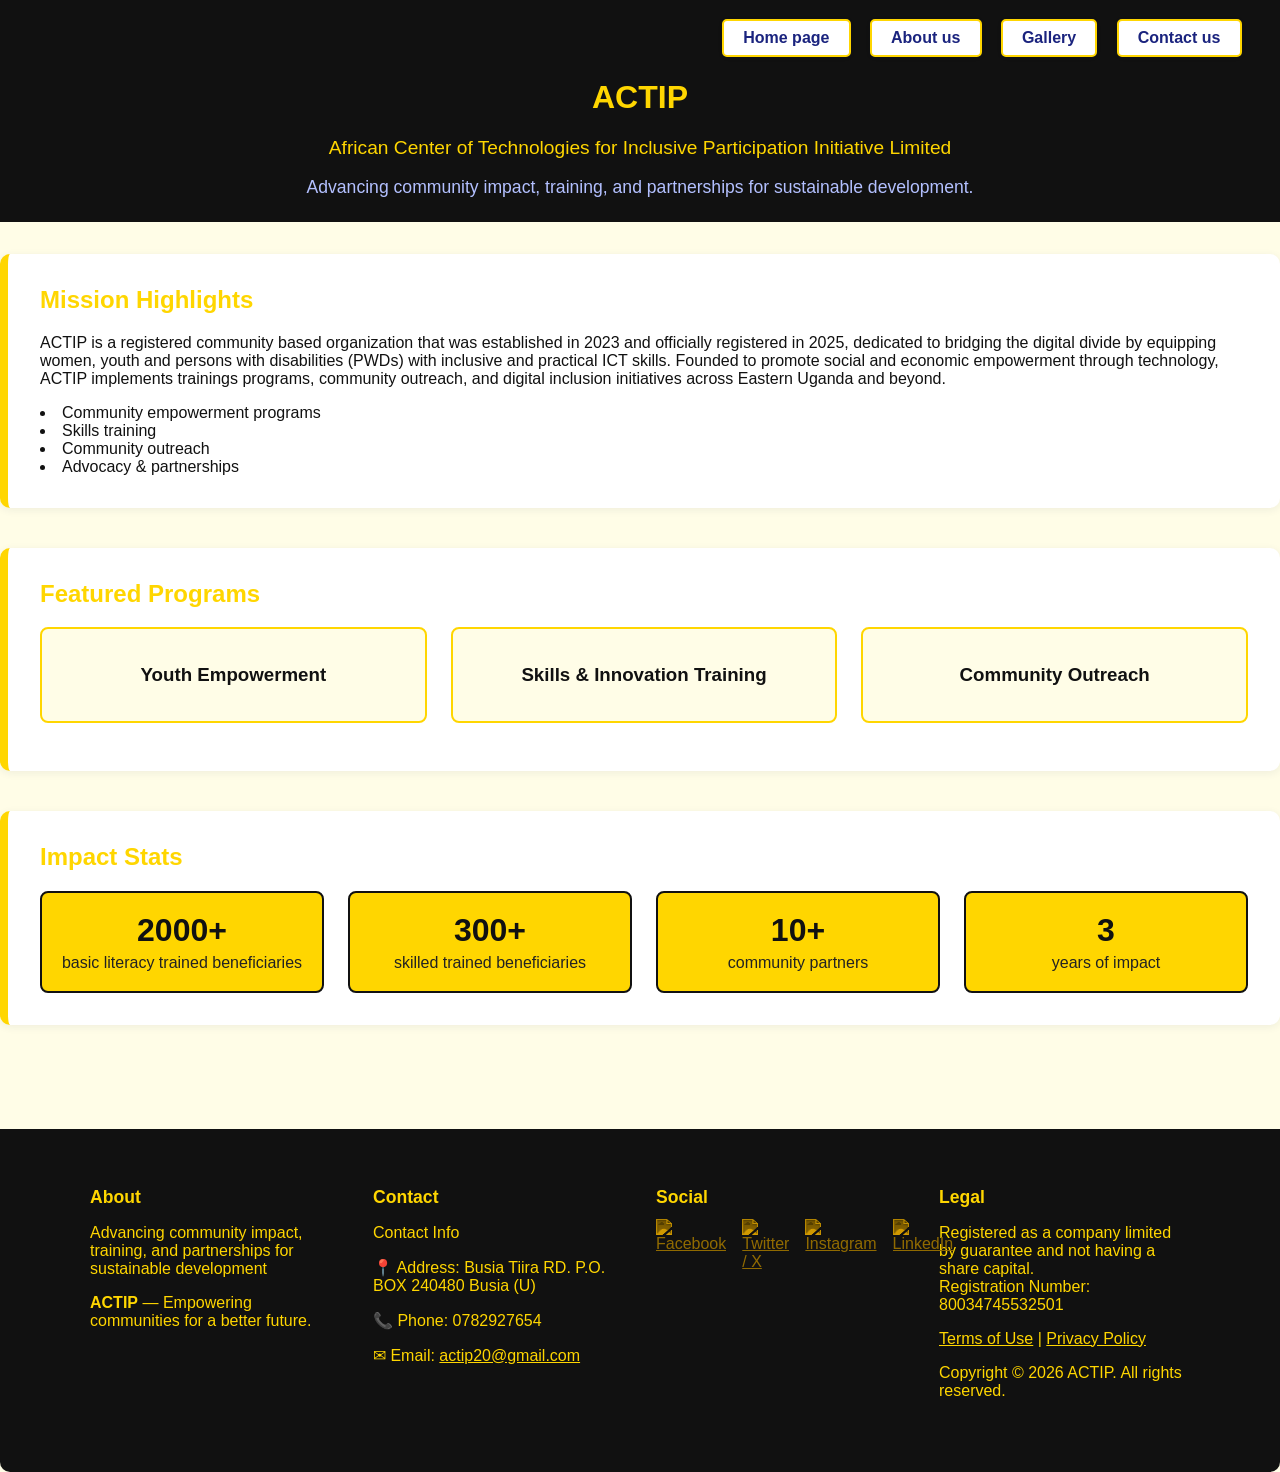
==== index.html @ 3b37bb68 "Actip Update" ====
<!DOCTYPE html>
<html lang="en">
<head>
    <meta charset="UTF-8">
    <meta name="viewport" content="width=device-width, initial-scale=1.0">
    <title>ACTIP - African Center of Technologies for Inclusive Participation Initiative</title>
    <link rel="stylesheet" href="styles.css">
</head>
<body>
    <header>
        <nav class="main-nav">
            <a href="#" class="nav-btn">Home page</a>
            <a href="#" class="nav-btn">About us</a>
            <a href="#" class="nav-btn">Gallery</a>
            <a href="#" class="nav-btn">Contact us</a>
        </nav>
        <div class="container">
            <h1>ACTIP</h1>
            <p class="subtitle">African Center of Technologies for Inclusive Participation Initiative Limited</p>
            <p class="tagline">Advancing community impact, training, and partnerships for sustainable development.</p>
        </div>
    </header>
    <main>
        <section class="mission-highlights">
            <h2>Mission Highlights</h2>
            <p>ACTIP is a registered community based organization that was established in 2023 and officially registered in 2025, dedicated to bridging the digital divide by equipping women, youth and persons with disabilities (PWDs) with inclusive and practical ICT skills. Founded to promote social and economic empowerment through technology, ACTIP implements trainings programs, community outreach, and digital inclusion initiatives across Eastern Uganda and beyond.</p>
            <ul>
                <li>Community empowerment programs</li>
                <li>Skills training</li>
                <li>Community outreach</li>
                <li>Advocacy & partnerships</li>
            </ul>
        </section>
        <section class="featured-programs">
            <h2>Featured Programs</h2>
            <div class="program-list">
                <div class="program">
                    <h3>Youth Empowerment</h3>
                </div>
                <div class="program">
                    <h3>Skills & Innovation Training</h3>
                </div>
                <div class="program">
                    <h3>Community Outreach</h3>
                </div>
            </div>
        </section>
        <section class="impact-stats">
            <h2>Impact Stats</h2>
            <div class="stats-grid">
                <div class="stat">
                    <span class="number">2000+</span>
                    <span class="label">basic literacy trained beneficiaries</span>
                </div>
                <div class="stat">
                    <span class="number">300+</span>
                    <span class="label">skilled trained beneficiaries</span>
                </div>
                <div class="stat">
                    <span class="number">10+</span>
                    <span class="label">community partners</span>
                </div>
                <div class="stat">
                    <span class="number">3</span>
                    <span class="label">years of impact</span>
                </div>
            </div>
        </section>
    </main>
    <footer>
        <div class="footer-grid">
            <div class="footer-section about">
                <h3>About</h3>
                <p>Advancing community impact, training, and partnerships for sustainable development</p>
                <p><strong>ACTIP</strong> — Empowering communities for a better future.</p>
            </div>
            <div class="footer-section contact">
                <h3>Contact</h3>
                <p>Contact Info</p>
                <p>📍 Address: Busia Tiira RD. P.O. BOX 240480 Busia (U)</p>
                <p>📞 Phone: 0782927654</p>
                <p>✉ Email: <a href="mailto:actip20@gmail.com">actip20@gmail.com</a></p>
            </div>
            <div class="footer-section social">
                <h3>Social</h3>
                <div class="social-icons">
                    <a href="#" title="Facebook" aria-label="Facebook"><img src="https://cdn.jsdelivr.net/gh/simple-icons/simple-icons/icons/facebook.svg" alt="Facebook"/></a>
                    <a href="#" title="Twitter / X" aria-label="Twitter"><img src="https://cdn.jsdelivr.net/gh/simple-icons/simple-icons/icons/x.svg" alt="Twitter / X"/></a>
                    <a href="#" title="Instagram" aria-label="Instagram"><img src="https://cdn.jsdelivr.net/gh/simple-icons/simple-icons/icons/instagram.svg" alt="Instagram"/></a>
                    <a href="#" title="LinkedIn" aria-label="LinkedIn"><img src="https://cdn.jsdelivr.net/gh/simple-icons/simple-icons/icons/linkedin.svg" alt="LinkedIn"/></a>
                </div>
            </div>
            <div class="footer-section legal">
                <h3>Legal</h3>
                <p>Registered as a company limited by guarantee and not having a share capital.<br/>
                Registration Number: 80034745532501</p>
                <p><a href="#">Terms of Use</a> | <a href="#">Privacy Policy</a></p>
                <p>Copyright &copy; <span id="year"></span> ACTIP. All rights reserved.</p>
            </div>
        </div>
        <script>
            document.getElementById('year').textContent = new Date().getFullYear();
        </script>
    </footer>
</body>
</html>
---- styles.css ----
body {
    font-family: 'Segoe UI', Arial, sans-serif;
    margin: 0;
    padding: 0;
    background: #fffde7;
    color: #111;
}
header {
    background: #111;
    color: #FFD600;
    padding: 0 0 1rem 0;
}
.main-nav {
    display: flex;
    justify-content: flex-end;
    gap: 1.2rem;
    padding: 1.2rem 3vw 0 3vw;
}
.main-nav .nav-btn {
    background: #FFD600;
    color: #111;
    padding: 0.5rem 1.2rem;
    border-radius: 5px;
    text-decoration: none;
    font-weight: 600;
    transition: background 0.2s, color 0.2s;
    font-size: 1rem;
    box-shadow: 0 1px 4px rgba(30,40,90,0.08);
    border: 2px solid #FFD600;
}
.main-nav .nav-btn:hover {
    background: #111;
    color: #FFD600;
    border: 2px solid #FFD600;
}

.main-nav {
    display: flex;
    justify-content: flex-end;
    gap: 1.2rem;
    margin-bottom: 1.2rem;
}
.main-nav .nav-btn {
    background: #fff;
    color: #1a237e;
    padding: 0.5rem 1.2rem;
    border-radius: 5px;
    text-decoration: none;
    font-weight: 600;
    transition: background 0.2s, color 0.2s;
    font-size: 1rem;
    box-shadow: 0 1px 4px rgba(30,40,90,0.08);
}
.main-nav .nav-btn:hover {
    background: #b3c0ff;
    color: #fff;
}
header .subtitle {
    font-size: 1.2rem;
    margin: 0.5rem 0;
    font-weight: 500;
}
header .tagline {
    font-size: 1.1rem;
    margin-bottom: 0.5rem;
    color: #b3c0ff;
}
.container {
    width: 90%;
    max-width: 900px;
    margin: 0 auto;
    text-align: center;
}
main {
    padding: 2rem 0;
}
section {
    margin-bottom: 2.5rem;
    background: #fff;
    border-radius: 10px;
    box-shadow: 0 2px 8px rgba(30,40,90,0.07);
    padding: 2rem;
    border-left: 8px solid #FFD600;
}
section h2 {
    color: #FFD600;
    margin-top: 0;
}
.mission-highlights ul {
    list-style: disc inside;
    margin: 1rem 0 0 0;
    padding: 0;
}
.featured-programs .program-list {
    display: flex;
    gap: 1.5rem;
    flex-wrap: wrap;
}
.featured-programs .program {
    flex: 1 1 200px;
    background: #fffde7;
    border-radius: 8px;
    padding: 1rem;
    text-align: center;
    margin-bottom: 1rem;
    border: 2px solid #FFD600;
}
.impact-stats .stats-grid {
    display: grid;
    grid-template-columns: repeat(auto-fit, minmax(180px, 1fr));
    gap: 1.5rem;
    margin-top: 1rem;
}
.impact-stats .stat {
    background: #FFD600;
    border-radius: 8px;
    padding: 1.2rem 0.5rem;
    text-align: center;
    color: #111;
    border: 2px solid #111;
}
.impact-stats .number {
    display: block;
    font-size: 2rem;
    font-weight: bold;
    color: #111;
}
.impact-stats .label {
    display: block;
    font-size: 1rem;
    color: #222;
    margin-top: 0.3rem;
}
footer {
    background: #111;
    color: #FFD600;
    padding: 2.5rem 0 1rem 0;
    margin-top: 2rem;
    font-size: 1rem;
    border-radius: 0 0 10px 10px;
}
.footer-grid {
    display: grid;
    grid-template-columns: repeat(auto-fit, minmax(220px, 1fr));
    gap: 2rem;
    max-width: 1100px;
    margin: 0 auto 1.5rem auto;
    padding: 0 2vw;
}
.footer-section {
    margin-bottom: 1rem;
}
.footer-section h3 {
    color: #FFD600;
    margin-bottom: 0.7rem;
    font-size: 1.1rem;
}
.footer-section a {
    color: #FFD600;
    text-decoration: underline;
    transition: color 0.2s;
}
.footer-section a:hover {
    color: #fffde7;
}
.social-icons {
    display: flex;
    gap: 1rem;
    margin-top: 0.5rem;
}
.social-icons img {
    width: 28px;
    height: 28px;
    filter: invert(80%) sepia(100%) saturate(500%) hue-rotate(10deg);
    transition: filter 0.2s;
}
.social-icons a:hover img {
    filter: invert(100%) sepia(0%) saturate(0%) hue-rotate(0deg);
}
@media (max-width: 700px) {
    .footer-grid {
        grid-template-columns: 1fr;
        gap: 1.2rem;
        padding: 0 1vw;
    }
}
@media (max-width: 700px) {
    .container, section {
        padding: 1rem;
    }
    .featured-programs .program-list {
        flex-direction: column;
    }
    .impact-stats .stats-grid {
        grid-template-columns: 1fr;
    }
}
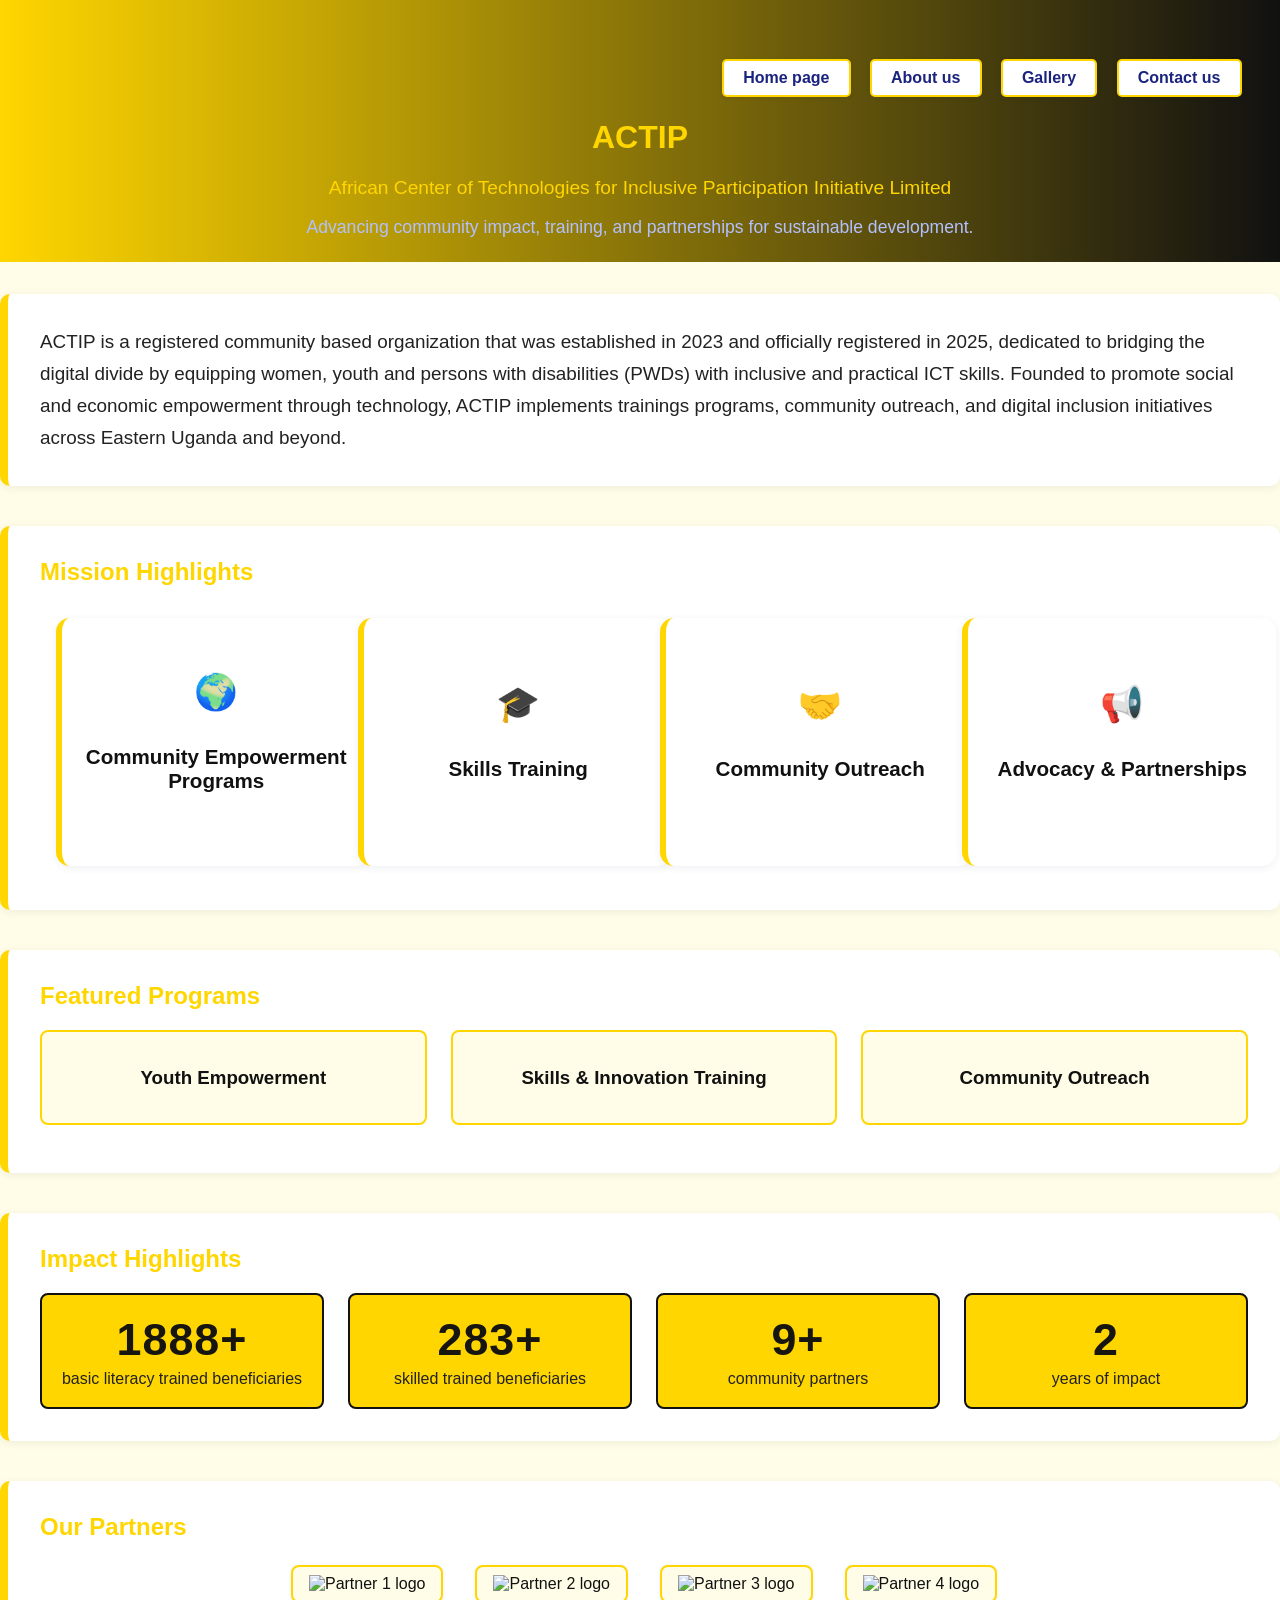
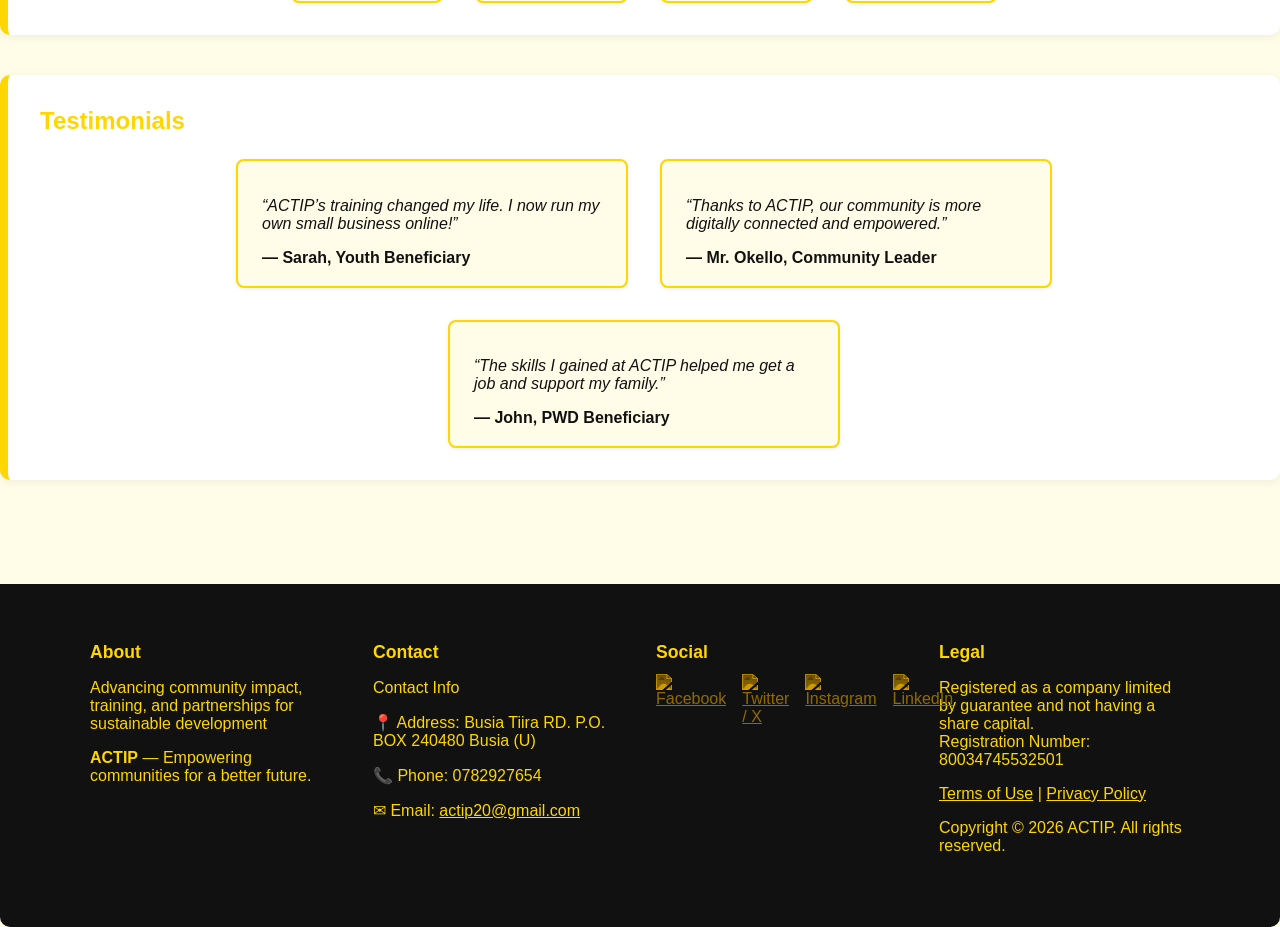
==== commit 9b1d8dc6: "Actip updates" ====
--- a/index.html
+++ b/index.html
@@ -9,10 +9,10 @@
 <body>
     <header>
         <nav class="main-nav">
-            <a href="#" class="nav-btn">Home page</a>
-            <a href="#" class="nav-btn">About us</a>
-            <a href="#" class="nav-btn">Gallery</a>
-            <a href="#" class="nav-btn">Contact us</a>
+            <a href="index.html" class="nav-btn">Home page</a>
+            <a href="about.html" class="nav-btn">About us</a>
+            <a href="gallery.html" class="nav-btn">Gallery</a>
+            <a href="contact.html" class="nav-btn">Contact us</a>
         </nav>
         <div class="container">
             <h1>ACTIP</h1>
@@ -21,15 +21,77 @@
         </div>
     </header>
     <main>
+        <section class="intro-section">
+            <p class="intro-text">
+                ACTIP is a registered community based organization that was established in 2023 and officially registered in 2025, dedicated to bridging the digital divide by equipping women, youth and persons with disabilities (PWDs) with inclusive and practical ICT skills. Founded to promote social and economic empowerment through technology, ACTIP implements trainings programs, community outreach, and digital inclusion initiatives across Eastern Uganda and beyond.
+            </p>
+        </section>
         <section class="mission-highlights">
             <h2>Mission Highlights</h2>
-            <p>ACTIP is a registered community based organization that was established in 2023 and officially registered in 2025, dedicated to bridging the digital divide by equipping women, youth and persons with disabilities (PWDs) with inclusive and practical ICT skills. Founded to promote social and economic empowerment through technology, ACTIP implements trainings programs, community outreach, and digital inclusion initiatives across Eastern Uganda and beyond.</p>
-            <ul>
-                <li>Community empowerment programs</li>
-                <li>Skills training</li>
-                <li>Community outreach</li>
-                <li>Advocacy & partnerships</li>
-            </ul>
+            <div class="mission-cards">
+                <div class="flip-card" tabindex="0">
+                    <div class="flip-card-inner">
+                        <div class="flip-card-front">
+                            <span class="emoji">🌍</span>
+                            <h3>Community Empowerment Programs</h3>
+                        </div>
+                        <div class="flip-card-back">
+                            <p><strong>“Building stronger communities through inclusive innovation.”</strong></p>
+                            <p>ACTIP designs holistic initiatives that address local needs, from digital literacy to sustainable livelihoods. These programs foster resilience, equity, and participation, ensuring that marginalized groups are not left behind in the digital age.</p>
+                        </div>
+                    </div>
+                </div>
+                <div class="flip-card" tabindex="0">
+                    <div class="flip-card-inner">
+                        <div class="flip-card-front">
+                            <span class="emoji">🎓</span>
+                            <h3>Skills Training</h3>
+                        </div>
+                        <div class="flip-card-back">
+                            <p><strong>“Practical skills for real opportunities.”</strong></p>
+                            <p>Hands‑on workshops, mentorship, and digital modules equip youth, women, and persons with disabilities with market‑relevant skills. Training spans ICT, entrepreneurship, and vocational expertise, opening pathways to employment and self‑reliance.</p>
+                        </div>
+                    </div>
+                </div>
+                <div class="flip-card" tabindex="0">
+                    <div class="flip-card-inner">
+                        <div class="flip-card-front">
+                            <span class="emoji">🤝</span>
+                            <h3>Community Outreach</h3>
+                        </div>
+                        <div class="flip-card-back">
+                            <p><strong>“Connecting, listening, and transforming together.”</strong></p>
+                            <p>Through grassroots engagement, ACTIP reaches rural and urban communities with awareness campaigns, mobile clinics, and digital advisory services. Outreach activities amplify voices, share knowledge, and strengthen social bonds.</p>
+                        </div>
+                    </div>
+                </div>
+                <div class="flip-card" tabindex="0">
+                    <div class="flip-card-inner">
+                        <div class="flip-card-front">
+                            <span class="emoji">📢</span>
+                            <h3>Advocacy & Partnerships</h3>
+                        </div>
+                        <div class="flip-card-back">
+                            <p><strong>“Championing inclusion through collaboration.”</strong></p>
+                            <p>ACTIP advocates for policies that promote digital inclusion and partners with governments, NGOs, and private sector actors. These alliances drive systemic change, mobilize resources, and scale impact across regions.</p>
+                        </div>
+                    </div>
+                </div>
+            </div>
+            <script>
+            // Flip card on click or Enter/Space
+            document.querySelectorAll('.flip-card').forEach(card => {
+                card.addEventListener('click', function() {
+                    this.classList.toggle('flipped');
+                });
+                card.addEventListener('keypress', function(e) {
+                    if (e.key === 'Enter' || e.key === ' ') {
+                        e.preventDefault();
+                        this.classList.toggle('flipped');
+                    }
+                });
+            });
+            </script>
         </section>
         <section class="featured-programs">
             <h2>Featured Programs</h2>
@@ -46,23 +108,50 @@
             </div>
         </section>
         <section class="impact-stats">
-            <h2>Impact Stats</h2>
+            <h2>Impact Highlights</h2>
             <div class="stats-grid">
                 <div class="stat">
-                    <span class="number">2000+</span>
+                    <span class="number animated-counter" data-target="2000">0</span>
                     <span class="label">basic literacy trained beneficiaries</span>
                 </div>
                 <div class="stat">
-                    <span class="number">300+</span>
+                    <span class="number animated-counter" data-target="300">0</span>
                     <span class="label">skilled trained beneficiaries</span>
                 </div>
                 <div class="stat">
-                    <span class="number">10+</span>
+                    <span class="number animated-counter" data-target="10">0</span>
                     <span class="label">community partners</span>
                 </div>
                 <div class="stat">
-                    <span class="number">3</span>
+                    <span class="number animated-counter" data-target="3">0</span>
                     <span class="label">years of impact</span>
+                </div>
+            </div>
+        </section>
+        <section class="partnerships">
+            <h2>Our Partners</h2>
+            <div class="partners-logos">
+                <!-- Replace src with your partner logos -->
+                <img src="https://via.placeholder.com/120x60?text=Partner+1" alt="Partner 1 logo">
+                <img src="https://via.placeholder.com/120x60?text=Partner+2" alt="Partner 2 logo">
+                <img src="https://via.placeholder.com/120x60?text=Partner+3" alt="Partner 3 logo">
+                <img src="https://via.placeholder.com/120x60?text=Partner+4" alt="Partner 4 logo">
+            </div>
+        </section>
+        <section class="testimonials">
+            <h2>Testimonials</h2>
+            <div class="testimonials-list">
+                <div class="testimonial">
+                    <p>“ACTIP’s training changed my life. I now run my own small business online!”</p>
+                    <span class="author">— Sarah, Youth Beneficiary</span>
+                </div>
+                <div class="testimonial">
+                    <p>“Thanks to ACTIP, our community is more digitally connected and empowered.”</p>
+                    <span class="author">— Mr. Okello, Community Leader</span>
+                </div>
+                <div class="testimonial">
+                    <p>“The skills I gained at ACTIP helped me get a job and support my family.”</p>
+                    <span class="author">— John, PWD Beneficiary</span>
                 </div>
             </div>
         </section>
@@ -101,6 +190,30 @@
         <script>
             document.getElementById('year').textContent = new Date().getFullYear();
         </script>
+         <script>
+        // Animated Counter Script
+        function animateCounter(el, target, duration = 1800) {
+            let start = 0;
+            let startTime = null;
+            function updateCounter(timestamp) {
+                if (!startTime) startTime = timestamp;
+                const progress = Math.min((timestamp - startTime) / duration, 1);
+                el.textContent = Math.floor(progress * (target - start) + start) + (target >= 10 ? '+' : '');
+                if (progress < 1) {
+                    requestAnimationFrame(updateCounter);
+                } else {
+                    el.textContent = target + (target >= 10 ? '+' : '');
+                }
+            }
+            requestAnimationFrame(updateCounter);
+        }
+        document.addEventListener('DOMContentLoaded', function() {
+            const counters = document.querySelectorAll('.animated-counter');
+            counters.forEach(counter => {
+                animateCounter(counter, parseInt(counter.getAttribute('data-target'), 10));
+            });
+        });
+        </script>
     </footer>
 </body>
 </html>
--- a/styles.css
+++ b/styles.css
@@ -6,9 +6,9 @@
     color: #111;
 }
 header {
-    background: #111;
-    color: #FFD600;
-    padding: 0 0 1rem 0;
+    background: linear-gradient(90deg, #FFD600 0%, #111 100%);
+    color: #FFD600;
+    padding: 2.5rem 0 1rem 0;
 }
 .main-nav {
     display: flex;
@@ -105,6 +105,15 @@
     margin-bottom: 1rem;
     border: 2px solid #FFD600;
 }
+
+.intro-text {
+    font-size: 1.18rem;
+    color: #222;
+    margin: 0;
+    line-height: 1.7;
+    text-align: left;
+}
+
 .impact-stats .stats-grid {
     display: grid;
     grid-template-columns: repeat(auto-fit, minmax(180px, 1fr));
@@ -121,9 +130,23 @@
 }
 .impact-stats .number {
     display: block;
-    font-size: 2rem;
+    font-size: 2.5rem;
     font-weight: bold;
     color: #111;
+    margin-bottom: 0.2rem;
+    letter-spacing: 1px;
+    transition: color 0.3s;
+}
+.impact-stats .number.animated-counter {
+    color: #16150f;
+    text-shadow: 0 2px 8px #FFD60044;
+    font-size: 2.8rem;
+    animation: pop-in 0.7s cubic-bezier(.68,-0.55,.27,1.55);
+}
+@keyframes pop-in {
+    0% { transform: scale(0.7); opacity: 0; }
+    80% { transform: scale(1.15); opacity: 1; }
+    100% { transform: scale(1); }
 }
 .impact-stats .label {
     display: block;
@@ -131,6 +154,299 @@
     color: #222;
     margin-top: 0.3rem;
 }
+
+/* Mission Highlights Flip Cards */
+.mission-cards {
+    display: flex;
+    flex-wrap: wrap;
+    gap: 2rem;
+    justify-content: center;
+    margin-top: 2rem;
+}
+.flip-card {
+    background: transparent;
+    width: 270px;
+    height: 260px;
+    perspective: 1200px;
+    cursor: pointer;
+    outline: none;
+}
+.flip-card-inner {
+    position: relative;
+    width: 100%;
+    height: 100%;
+    transition: transform 0.6s cubic-bezier(.68,-0.55,.27,1.55);
+    transform-style: preserve-3d;
+}
+.flip-card.flipped .flip-card-inner {
+    transform: rotateY(180deg);
+}
+.flip-card-front, .flip-card-back {
+    position: absolute;
+    width: 100%;
+    height: 200px;
+    backface-visibility: hidden;
+    border-radius: 14px;
+    box-shadow: 0 2px 8px rgba(30,40,90,0.07);
+    padding: 1.5rem 1.2rem;
+    display: flex;
+    flex-direction: column;
+    align-items: center;
+    justify-content: center;
+    background: #fff;
+    border-left: 6px solid #FFD600;
+}
+.flip-card-front {
+    z-index: 2;
+    color: #111;
+    font-weight: 600;
+    font-size: 1.1rem;
+    text-align: center;
+}
+.flip-card-front .emoji {
+    font-size: 2.2rem;
+    margin-bottom: 0.7rem;
+}
+.flip-card-back {
+    transform: rotateY(180deg);
+    color: #222;
+    font-size: 1rem;
+    text-align: left;
+    background: #fffde7;
+    border-left: 6px solid #FFD600;
+}
+.flip-card:focus {
+    box-shadow: 0 0 0 3px #FFD60088;
+}
+@media (max-width: 900px) {
+    .mission-cards {
+        flex-direction: column;
+        align-items: center;
+    }
+}
+
+/* Partnerships Section */
+.partnerships {
+    margin-bottom: 2.5rem;
+    background: #fff;
+    border-radius: 10px;
+    box-shadow: 0 2px 8px rgba(30,40,90,0.07);
+    padding: 2rem;
+    border-left: 8px solid #FFD600;
+}
+.partnerships h2 {
+    color: #FFD600;
+    margin-top: 0;
+}
+.partners-logos {
+    display: flex;
+    flex-wrap: wrap;
+    gap: 2rem;
+    justify-content: center;
+    align-items: center;
+    margin-top: 1.5rem;
+}
+.partners-logos img {
+    background: #fffde7;
+    border-radius: 8px;
+    border: 2px solid #FFD600;
+    padding: 0.5rem 1rem;
+    max-width: 120px;
+    max-height: 60px;
+    box-shadow: 0 1px 4px rgba(30,40,90,0.08);
+    transition: transform 0.2s, box-shadow 0.2s;
+}
+.partners-logos img:hover {
+    transform: scale(1.07);
+    box-shadow: 0 4px 16px rgba(30,40,90,0.15);
+}
+
+/* Testimonials Section */
+.testimonials {
+    margin-bottom: 2.5rem;
+    background: #fff;
+    border-radius: 10px;
+    box-shadow: 0 2px 8px rgba(30,40,90,0.07);
+    padding: 2rem;
+    border-left: 8px solid #FFD600;
+}
+.testimonials h2 {
+    color: #FFD600;
+    margin-top: 0;
+}
+.testimonials-list {
+    display: flex;
+    flex-wrap: wrap;
+    gap: 2rem;
+    justify-content: center;
+    margin-top: 1.5rem;
+}
+.testimonial {
+    background: #fffde7;
+    border-radius: 8px;
+    border: 2px solid #FFD600;
+    padding: 1.2rem 1.5rem;
+    max-width: 340px;
+    min-width: 220px;
+    box-shadow: 0 1px 4px rgba(30,40,90,0.08);
+    font-style: italic;
+    position: relative;
+}
+.testimonial .author {
+    display: block;
+    margin-top: 1rem;
+    font-weight: 600;
+    color: #111;
+    font-style: normal;
+    font-size: 1rem;
+}
+@media (max-width: 700px) {
+    .partners-logos, .testimonials-list {
+        flex-direction: column;
+        gap: 1.2rem;
+    }
+}
+
+/* Gallery Page Styles */
+.gallery-grid {
+    display: grid;
+    grid-template-columns: repeat(auto-fit, minmax(220px, 1fr));
+    gap: 1.5rem;
+    margin-top: 2rem;
+    margin-bottom: 2rem;
+}
+.gallery-item {
+    background: #fffde7;
+    border: 2px solid #FFD600;
+    border-radius: 10px;
+    overflow: hidden;
+    box-shadow: 0 2px 8px rgba(30,40,90,0.07);
+    display: flex;
+    align-items: center;
+    justify-content: center;
+    padding: 1rem;
+    transition: transform 0.2s, box-shadow 0.2s;
+}
+.gallery-item:hover {
+    transform: scale(1.03);
+    box-shadow: 0 4px 16px rgba(30,40,90,0.15);
+}
+.gallery-item img {
+    max-width: 100%;
+    max-height: 220px;
+    border-radius: 8px;
+    object-fit: cover;
+    display: block;
+}
+
+/* Contact Form Modern Styles */
+.contact-section-bg {
+    background: repeating-linear-gradient(135deg, #fffde7 0 40px, #FFD60010 40px 80px);
+    padding: 2.5rem 0;
+}
+.contact-form-card {
+    background: #fff;
+    border-radius: 18px;
+    box-shadow: 0 6px 32px rgba(17,17,17,0.13);
+    max-width: 480px;
+    margin: 2rem auto;
+    padding: 2.5rem 2rem 2rem 2rem;
+    position: relative;
+}
+.contact-form {
+    display: flex;
+    flex-direction: column;
+    gap: 1.3rem;
+}
+.contact-form label {
+    position: absolute;
+    left: 1.2rem;
+    top: 1.2rem;
+    color: #888;
+    background: #fff;
+    padding: 0 0.3rem;
+    font-size: 1rem;
+    pointer-events: none;
+    transition: 0.2s;
+    opacity: 0.85;
+}
+.contact-form input,
+.contact-form textarea {
+    width: 100%;
+    padding: 1.2rem 1rem 0.6rem 1rem;
+    border: 2px solid #eee;
+    border-radius: 8px;
+    font-size: 1.08rem;
+    background: transparent;
+    outline: none;
+    transition: border 0.2s, box-shadow 0.2s;
+    margin-bottom: 0.5rem;
+}
+.contact-form input:focus,
+.contact-form textarea:focus {
+    border-color: #FFD600;
+    box-shadow: 0 0 0 2px #FFD60033;
+}
+.contact-form input:focus + label,
+.contact-form input:not(:placeholder-shown) + label,
+.contact-form textarea:focus + label,
+.contact-form textarea:not(:placeholder-shown) + label {
+    top: -0.7rem;
+    left: 0.8rem;
+    font-size: 0.92rem;
+    color: #FFD600;
+    background: #fffde7;
+    opacity: 1;
+}
+.contact-form textarea {
+    min-height: 120px;
+    resize: vertical;
+}
+.contact-form button[type="submit"] {
+    background: linear-gradient(90deg, #FFD600 0%, #111 100%);
+    color: #fff;
+    border: none;
+    border-radius: 8px;
+    padding: 0.9rem 0;
+    font-size: 1.1rem;
+    font-weight: 600;
+    cursor: pointer;
+    margin-top: 0.5rem;
+    box-shadow: 0 2px 8px rgba(30,40,90,0.07);
+    transition: background 0.2s, color 0.2s, box-shadow 0.2s;
+}
+.contact-form button[type="submit"]:hover {
+    background: linear-gradient(90deg, #111 0%, #FFD600 100%);
+    color: #FFD600;
+    box-shadow: 0 4px 16px rgba(30,40,90,0.15);
+}
+.form-feedback {
+    display: none;
+    margin-top: 1rem;
+    padding: 1rem;
+    border-radius: 8px;
+    background: #FFD60022;
+    color: #111;
+    font-weight: 500;
+    text-align: center;
+}
+.form-feedback.success {
+    display: block;
+    background: #d4ffb2;
+    color: #1a7e1a;
+}
+.form-feedback.error {
+    display: block;
+    background: #ffd6d6;
+    color: #a11a1a;
+}
+@media (max-width: 600px) {
+    .contact-form-card {
+        padding: 1.2rem 0.5rem;
+    }
+}
+
+/* footer section Styles */
 footer {
     background: #111;
     color: #FFD600;
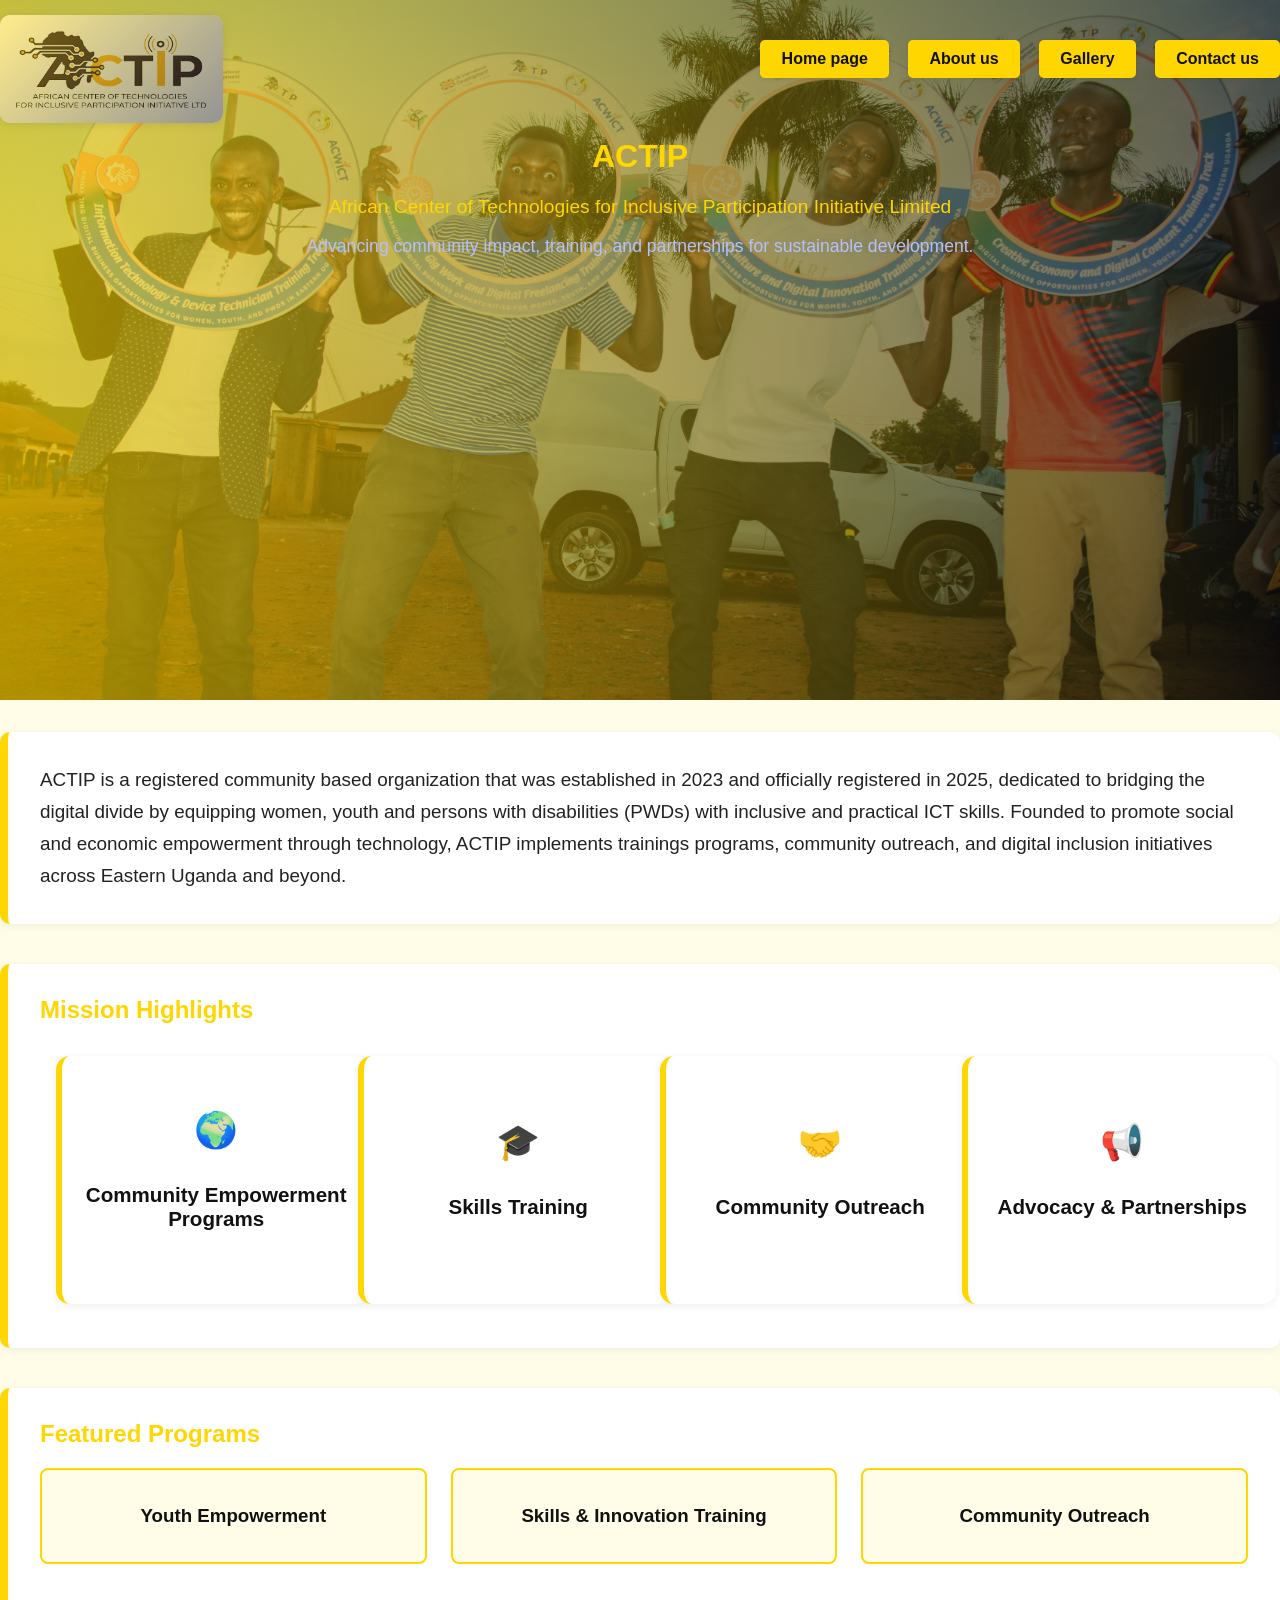
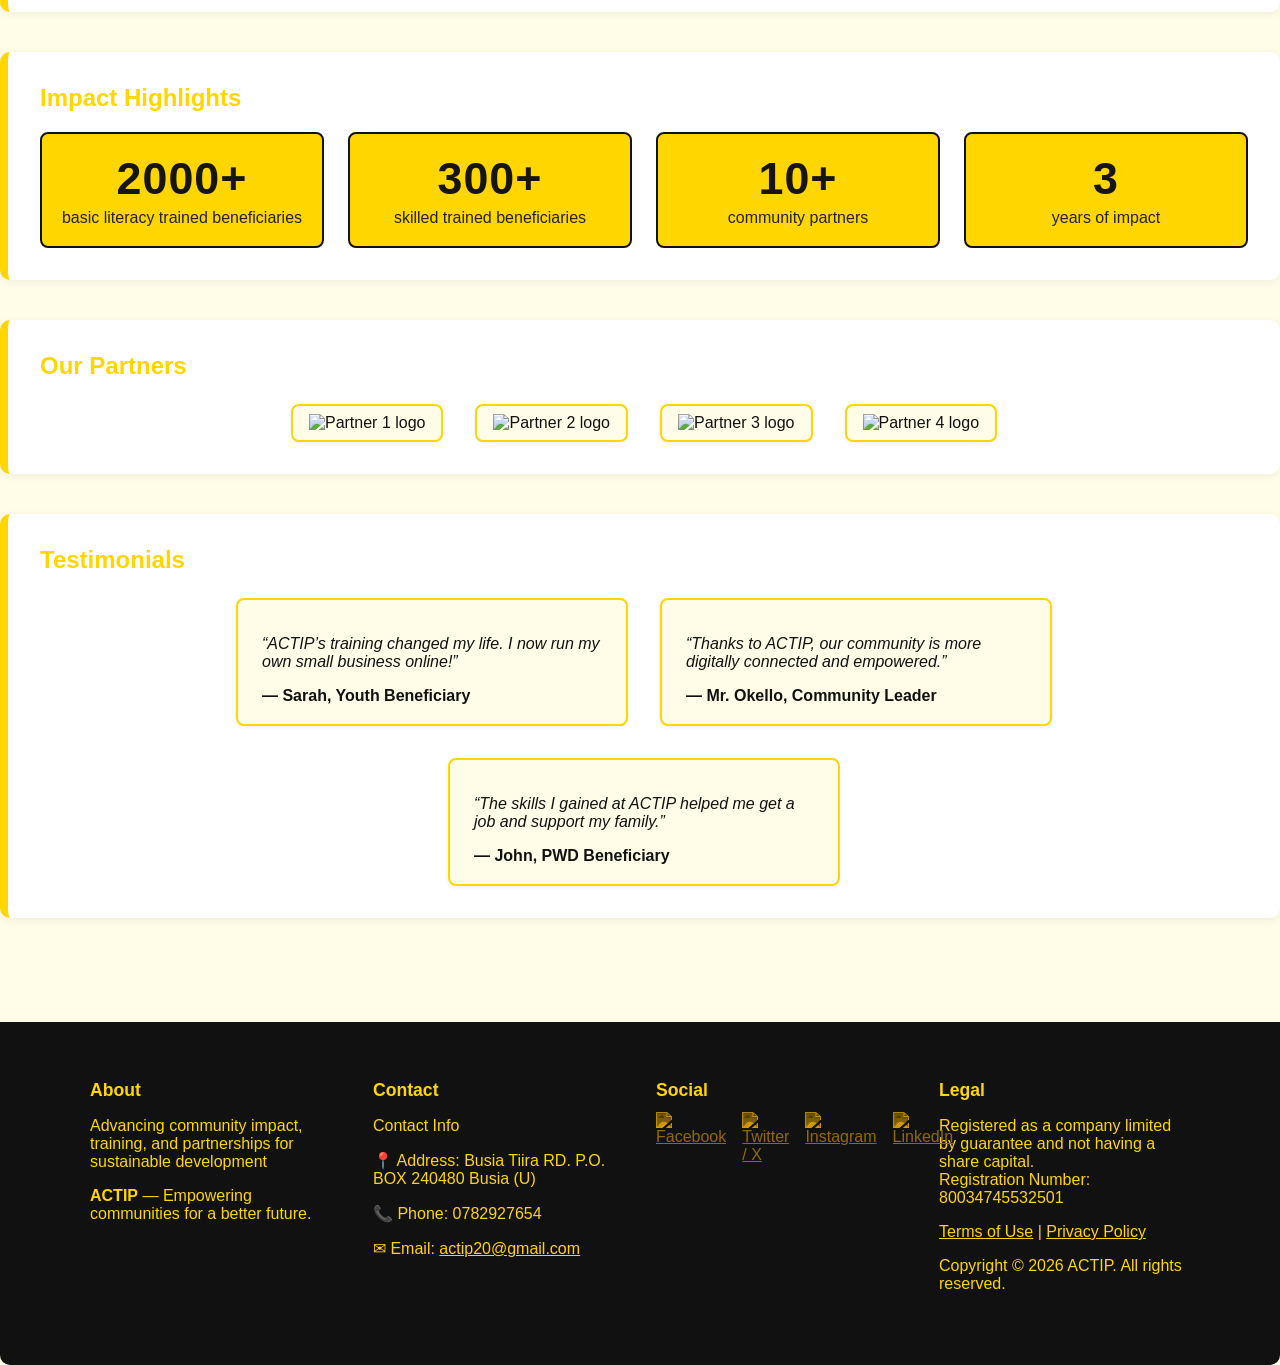
==== commit ddfdb24b: "New Update" ====
--- a/index.html
+++ b/index.html
@@ -8,17 +8,47 @@
 </head>
 <body>
     <header>
-        <nav class="main-nav">
-            <a href="index.html" class="nav-btn">Home page</a>
-            <a href="about.html" class="nav-btn">About us</a>
-            <a href="gallery.html" class="nav-btn">Gallery</a>
-            <a href="contact.html" class="nav-btn">Contact us</a>
-        </nav>
-        <div class="container">
-            <h1>ACTIP</h1>
-            <p class="subtitle">African Center of Technologies for Inclusive Participation Initiative Limited</p>
-            <p class="tagline">Advancing community impact, training, and partnerships for sustainable development.</p>
+        <div class="header-slideshow">
+            <div class="slideshow-bg">
+                <img src="Images/Community%20Outreach.JPG" class="slide-img active" alt="Slide 1">
+                <img src="Images/Skills%20training.JPG" class="slide-img" alt="Slide 2">
+                <img src="Images/Youth%20Empowerment.JPG" class="slide-img" alt="Slide 3">
+            </div>
+            <div class="header-gradient-overlay"></div>
+            <div class="header-content">
+                <div class="header-flex">
+                    <a href="index.html" class="logo-link">
+                        <span class="logo-gradient-wrap">
+                            <img src="Images/ACTIP.png" alt="ACTIP logo" class="logo">
+                        </span>
+                    </a>
+                    <nav class="main-nav">
+                        <a href="index.html" class="nav-btn">Home page</a>
+                        <a href="about.html" class="nav-btn">About us</a>
+                        <a href="gallery.html" class="nav-btn">Gallery</a>
+                        <a href="contact-us.html" class="nav-btn">Contact us</a>
+                    </nav>
+                </div>
+                <div class="container">
+                    <h1>ACTIP</h1>
+                    <p class="subtitle">African Center of Technologies for Inclusive Participation Initiative Limited</p>
+                    <p class="tagline">Advancing community impact, training, and partnerships for sustainable development.</p>
+                </div>
+            </div>
         </div>
+        <script>
+        // Simple slideshow for header background
+        let slideIndex = 0;
+        const slides = document.querySelectorAll('.slide-img');
+        function showSlides() {
+            slides.forEach((img, i) => {
+                img.classList.remove('active');
+                if (i === slideIndex) img.classList.add('active');
+            });
+            slideIndex = (slideIndex + 1) % slides.length;
+        }
+        setInterval(showSlides, 3500);
+        </script>
     </header>
     <main>
         <section class="intro-section">
--- a/styles.css
+++ b/styles.css
@@ -1,3 +1,22 @@
+/* Logo gradient overlay */
+.logo-gradient-wrap {
+    position: relative;
+    display: inline-block;
+}
+.logo-gradient-wrap::after {
+    content: '';
+    position: absolute;
+    top: 0; left: 0; width: 100%; height: 100%;
+    pointer-events: none;
+    border-radius: 10px;
+    background: linear-gradient(135deg, rgba(255,214,0,0.45) 0%, rgba(17,17,17,0.45) 100%);
+    z-index: 2;
+}
+.logo-gradient-wrap .logo {
+    position: relative;
+    z-index: 1;
+}
+
 body {
     font-family: 'Segoe UI', Arial, sans-serif;
     margin: 0;
@@ -5,16 +24,20 @@
     background: #fffde7;
     color: #111;
 }
+
 header {
-    background: linear-gradient(90deg, #FFD600 0%, #111 100%);
-    color: #FFD600;
-    padding: 2.5rem 0 1rem 0;
-}
+    background: none;
+    color: #FFD600;
+    padding: 0;
+}
+
 .main-nav {
     display: flex;
     justify-content: flex-end;
     gap: 1.2rem;
-    padding: 1.2rem 3vw 0 3vw;
+    padding: 0;
+    margin-left: auto;
+    margin-bottom: 1.2rem;
 }
 .main-nav .nav-btn {
     background: #FFD600;
@@ -34,27 +57,6 @@
     border: 2px solid #FFD600;
 }
 
-.main-nav {
-    display: flex;
-    justify-content: flex-end;
-    gap: 1.2rem;
-    margin-bottom: 1.2rem;
-}
-.main-nav .nav-btn {
-    background: #fff;
-    color: #1a237e;
-    padding: 0.5rem 1.2rem;
-    border-radius: 5px;
-    text-decoration: none;
-    font-weight: 600;
-    transition: background 0.2s, color 0.2s;
-    font-size: 1rem;
-    box-shadow: 0 1px 4px rgba(30,40,90,0.08);
-}
-.main-nav .nav-btn:hover {
-    background: #b3c0ff;
-    color: #fff;
-}
 header .subtitle {
     font-size: 1.2rem;
     margin: 0.5rem 0;
@@ -65,6 +67,87 @@
     margin-bottom: 0.5rem;
     color: #b3c0ff;
 }
+
+.header-flex {
+    display: flex;
+    align-items: center;
+    justify-content: space-between;
+    width: 100%;
+    margin: 0 0 1.2rem 0;
+    padding: 0;
+}
+
+.header-slideshow {
+    position: relative;
+    width: 100vw;
+    height: 720px;
+    min-height: 520px;
+    max-height: 700px;
+    overflow: hidden;
+}
+
+.slideshow-bg {
+    position: absolute;
+    top: 0; left: 0; right: 0; bottom: 0;
+    width: 100vw;
+    height: 100%;
+    z-index: 1;
+}
+
+.slide-img {
+    position: absolute;
+    top: 0; left: 0; width: 100vw; height: 100%;
+    object-fit: cover;
+    opacity: 0;
+    transition: opacity 1s ease;
+    z-index: 1;
+}
+.slide-img.active {
+    opacity: 1;
+    z-index: 2;
+}
+
+.header-content {
+    position: relative;
+    z-index: 3;
+    width: 100vw;
+    height: 100%;
+    background: linear-gradient(90deg, #FFD600cc 0%, #111cc 100%);
+    padding-top: 2.5rem;
+    padding-bottom: 1.2rem;
+    display:flex;
+    flex-direction:column;
+    justify-content:flex-start;
+}
+
+/* Gradient overlay for header background */
+.header-gradient-overlay {
+    position: absolute;
+    top: 0;
+    left: 0;
+    width: 100vw;
+    height: 100%;
+    z-index: 2;
+    pointer-events: none;
+    background: linear-gradient(90deg, rgba(255,214,0,0.65) 0%, rgba(17,17,17,0.65) 100%);
+}
+
+.logo-link {
+    display: flex;
+    align-items: center;
+    height: 56px;
+}
+.logo {
+    display: block;
+    height: 100px;
+    width: auto;
+    margin: 0;
+    border-radius: 10px;
+    box-shadow: 0 2px 8px rgba(30,40,90,0.10);
+    background: #fff;
+    padding: 4px 8px;
+}
+
 .container {
     width: 90%;
     max-width: 900px;
@@ -345,10 +428,10 @@
     padding: 2.5rem 0;
 }
 .contact-form-card {
-    background: #fff;
+    background: whitesmoke;
     border-radius: 18px;
     box-shadow: 0 6px 32px rgba(17,17,17,0.13);
-    max-width: 480px;
+    max-width: 550px;
     margin: 2rem auto;
     padding: 2.5rem 2rem 2rem 2rem;
     position: relative;
@@ -381,6 +464,7 @@
     outline: none;
     transition: border 0.2s, box-shadow 0.2s;
     margin-bottom: 0.5rem;
+    box-sizing: border-box;
 }
 .contact-form input:focus,
 .contact-form textarea:focus {
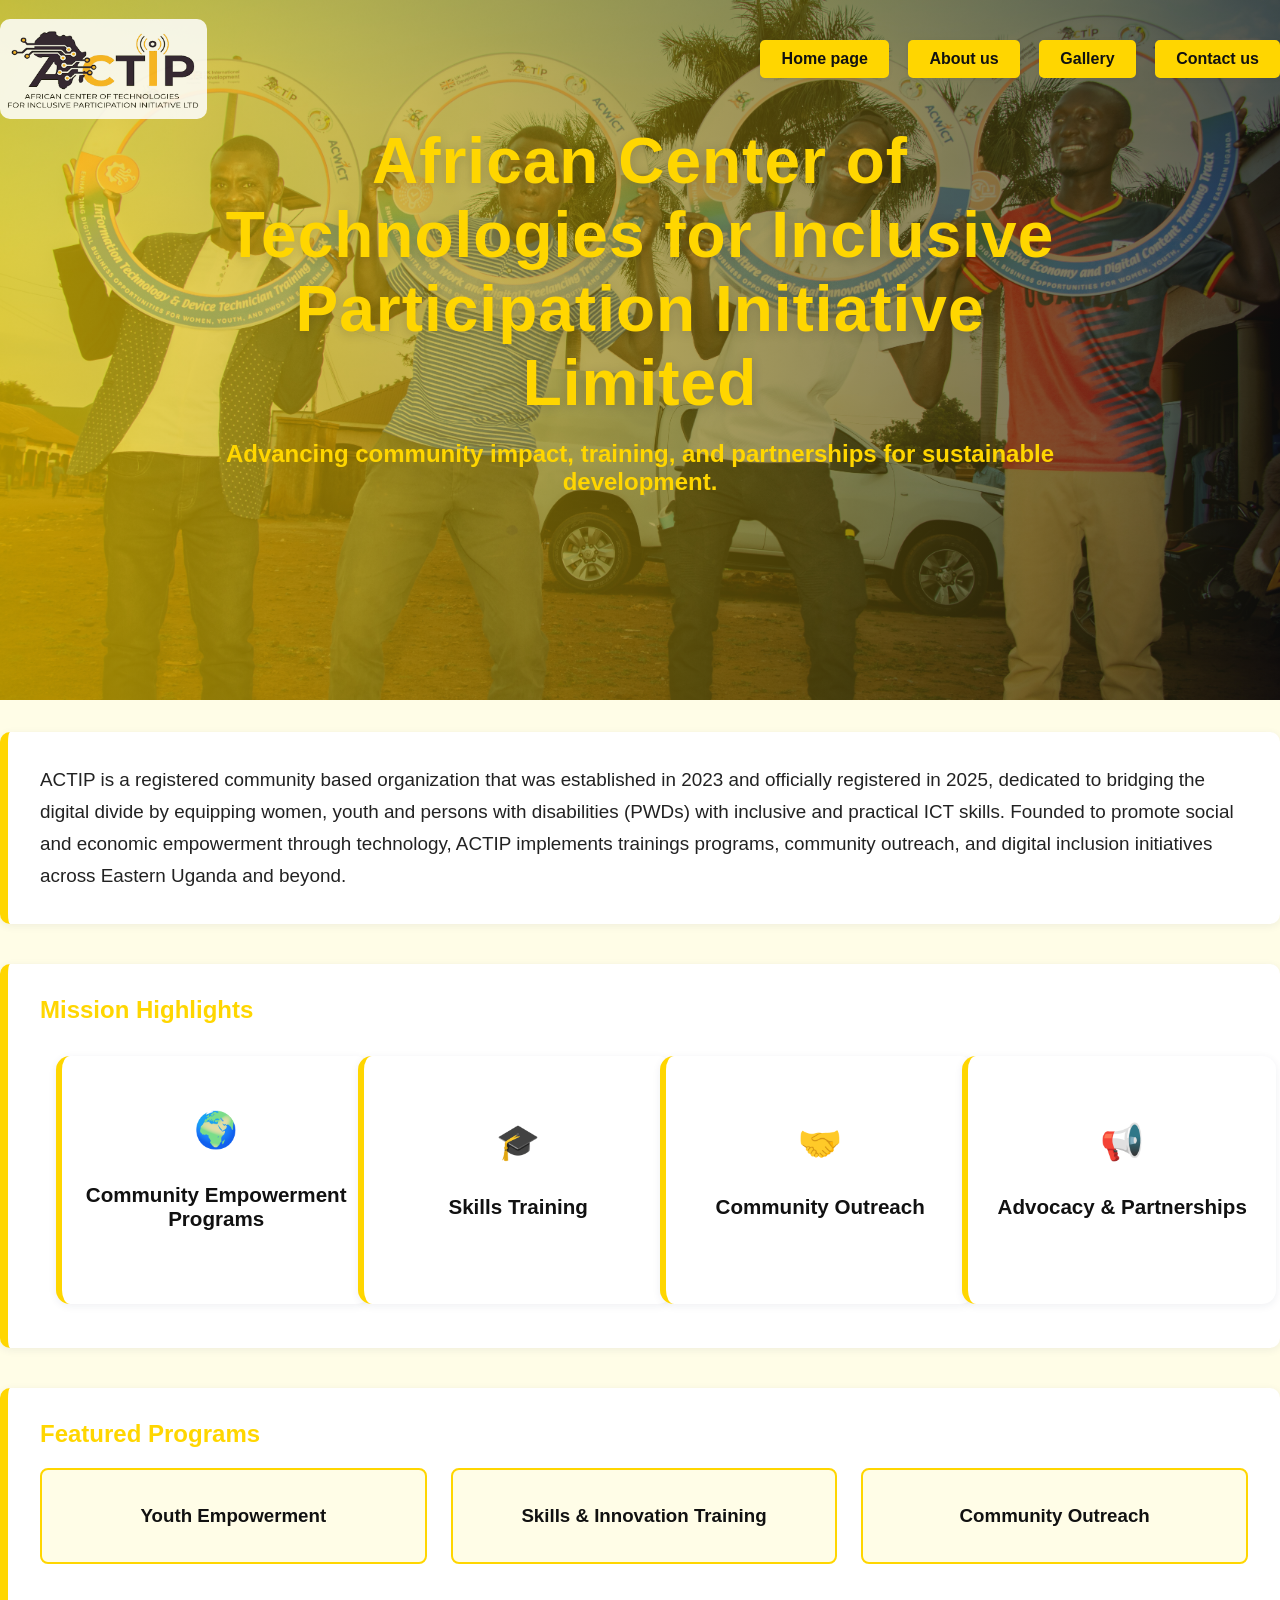
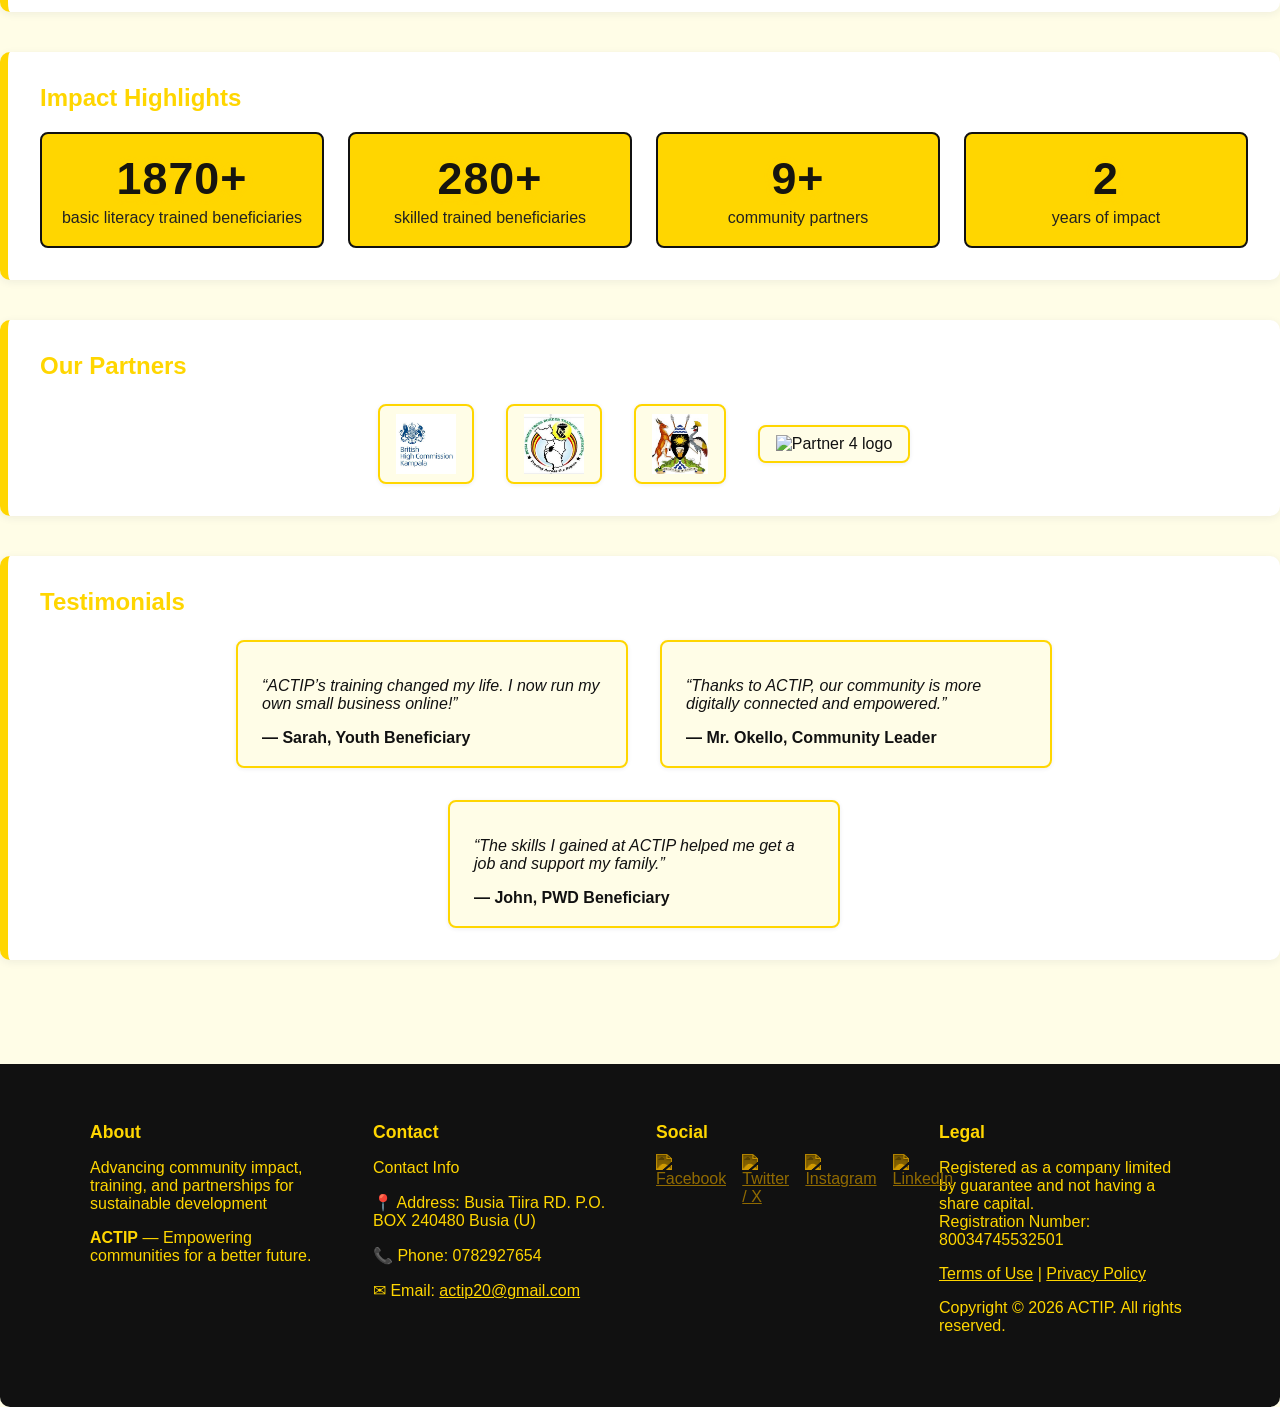
==== commit 2899e6f2: "Today's last updates" ====
--- a/index.html
+++ b/index.html
@@ -17,11 +17,7 @@
             <div class="header-gradient-overlay"></div>
             <div class="header-content">
                 <div class="header-flex">
-                    <a href="index.html" class="logo-link">
-                        <span class="logo-gradient-wrap">
-                            <img src="Images/ACTIP.png" alt="ACTIP logo" class="logo">
-                        </span>
-                    </a>
+                    <a href="index.html" class="logo-link"><img src="Images/Logo.png" alt="ACTIP logo" class="logo"></a>
                     <nav class="main-nav">
                         <a href="index.html" class="nav-btn">Home page</a>
                         <a href="about.html" class="nav-btn">About us</a>
@@ -30,25 +26,11 @@
                     </nav>
                 </div>
                 <div class="container">
-                    <h1>ACTIP</h1>
-                    <p class="subtitle">African Center of Technologies for Inclusive Participation Initiative Limited</p>
-                    <p class="tagline">Advancing community impact, training, and partnerships for sustainable development.</p>
+                    <h1>African Center of Technologies for Inclusive Participation Initiative Limited</h1>
+                    <h2>Advancing community impact, training, and partnerships for sustainable development.</h2>
                 </div>
             </div>
         </div>
-        <script>
-        // Simple slideshow for header background
-        let slideIndex = 0;
-        const slides = document.querySelectorAll('.slide-img');
-        function showSlides() {
-            slides.forEach((img, i) => {
-                img.classList.remove('active');
-                if (i === slideIndex) img.classList.add('active');
-            });
-            slideIndex = (slideIndex + 1) % slides.length;
-        }
-        setInterval(showSlides, 3500);
-        </script>
     </header>
     <main>
         <section class="intro-section">
@@ -162,10 +144,10 @@
             <h2>Our Partners</h2>
             <div class="partners-logos">
                 <!-- Replace src with your partner logos -->
-                <img src="https://via.placeholder.com/120x60?text=Partner+1" alt="Partner 1 logo">
-                <img src="https://via.placeholder.com/120x60?text=Partner+2" alt="Partner 2 logo">
-                <img src="https://via.placeholder.com/120x60?text=Partner+3" alt="Partner 3 logo">
-                <img src="https://via.placeholder.com/120x60?text=Partner+4" alt="Partner 4 logo">
+                <img src="Images/BHCK.jfif" alt="British High Commission Kampala logo">
+                <img src="Images/Cross border.jfif" alt="Busia WomenCross Border logo">
+                <img src="Images/Uganda.jfif" alt="Uganda logo">
+                <img src="Images/Partner4.jfif" alt="Partner 4 logo">
             </div>
         </section>
         <section class="testimonials">
@@ -219,6 +201,19 @@
         </div>
         <script>
             document.getElementById('year').textContent = new Date().getFullYear();
+        </script>
+         <script>
+        // Simple slideshow for header background
+        let slideIndex = 0;
+        const slides = document.querySelectorAll('.slide-img');
+        function showSlides() {
+            slides.forEach((img, i) => {
+                img.classList.remove('active');
+                if (i === slideIndex) img.classList.add('active');
+            });
+            slideIndex = (slideIndex + 1) % slides.length;
+        }
+        setInterval(showSlides, 3500);
         </script>
          <script>
         // Animated Counter Script
--- a/styles.css
+++ b/styles.css
@@ -1,22 +1,3 @@
-/* Logo gradient overlay */
-.logo-gradient-wrap {
-    position: relative;
-    display: inline-block;
-}
-.logo-gradient-wrap::after {
-    content: '';
-    position: absolute;
-    top: 0; left: 0; width: 100%; height: 100%;
-    pointer-events: none;
-    border-radius: 10px;
-    background: linear-gradient(135deg, rgba(255,214,0,0.45) 0%, rgba(17,17,17,0.45) 100%);
-    z-index: 2;
-}
-.logo-gradient-wrap .logo {
-    position: relative;
-    z-index: 1;
-}
-
 body {
     font-family: 'Segoe UI', Arial, sans-serif;
     margin: 0;
@@ -29,6 +10,15 @@
     background: none;
     color: #FFD600;
     padding: 0;
+}
+
+header h1 {
+    font-size: 4.0rem;
+    font-weight: 800;
+    letter-spacing: 1px;
+    margin: 0.5rem 0 0.5rem 0;
+    color: #FFD600;
+    text-shadow: 0 2px 12px rgba(17,17,17,0.18);
 }
 
 .main-nav {
@@ -143,9 +133,10 @@
     width: auto;
     margin: 0;
     border-radius: 10px;
-    box-shadow: 0 2px 8px rgba(30,40,90,0.10);
-    background: #fff;
-    padding: 4px 8px;
+    box-shadow: none;
+    background: black;
+    padding: 0;
+    opacity: 0.85;
 }
 
 .container {
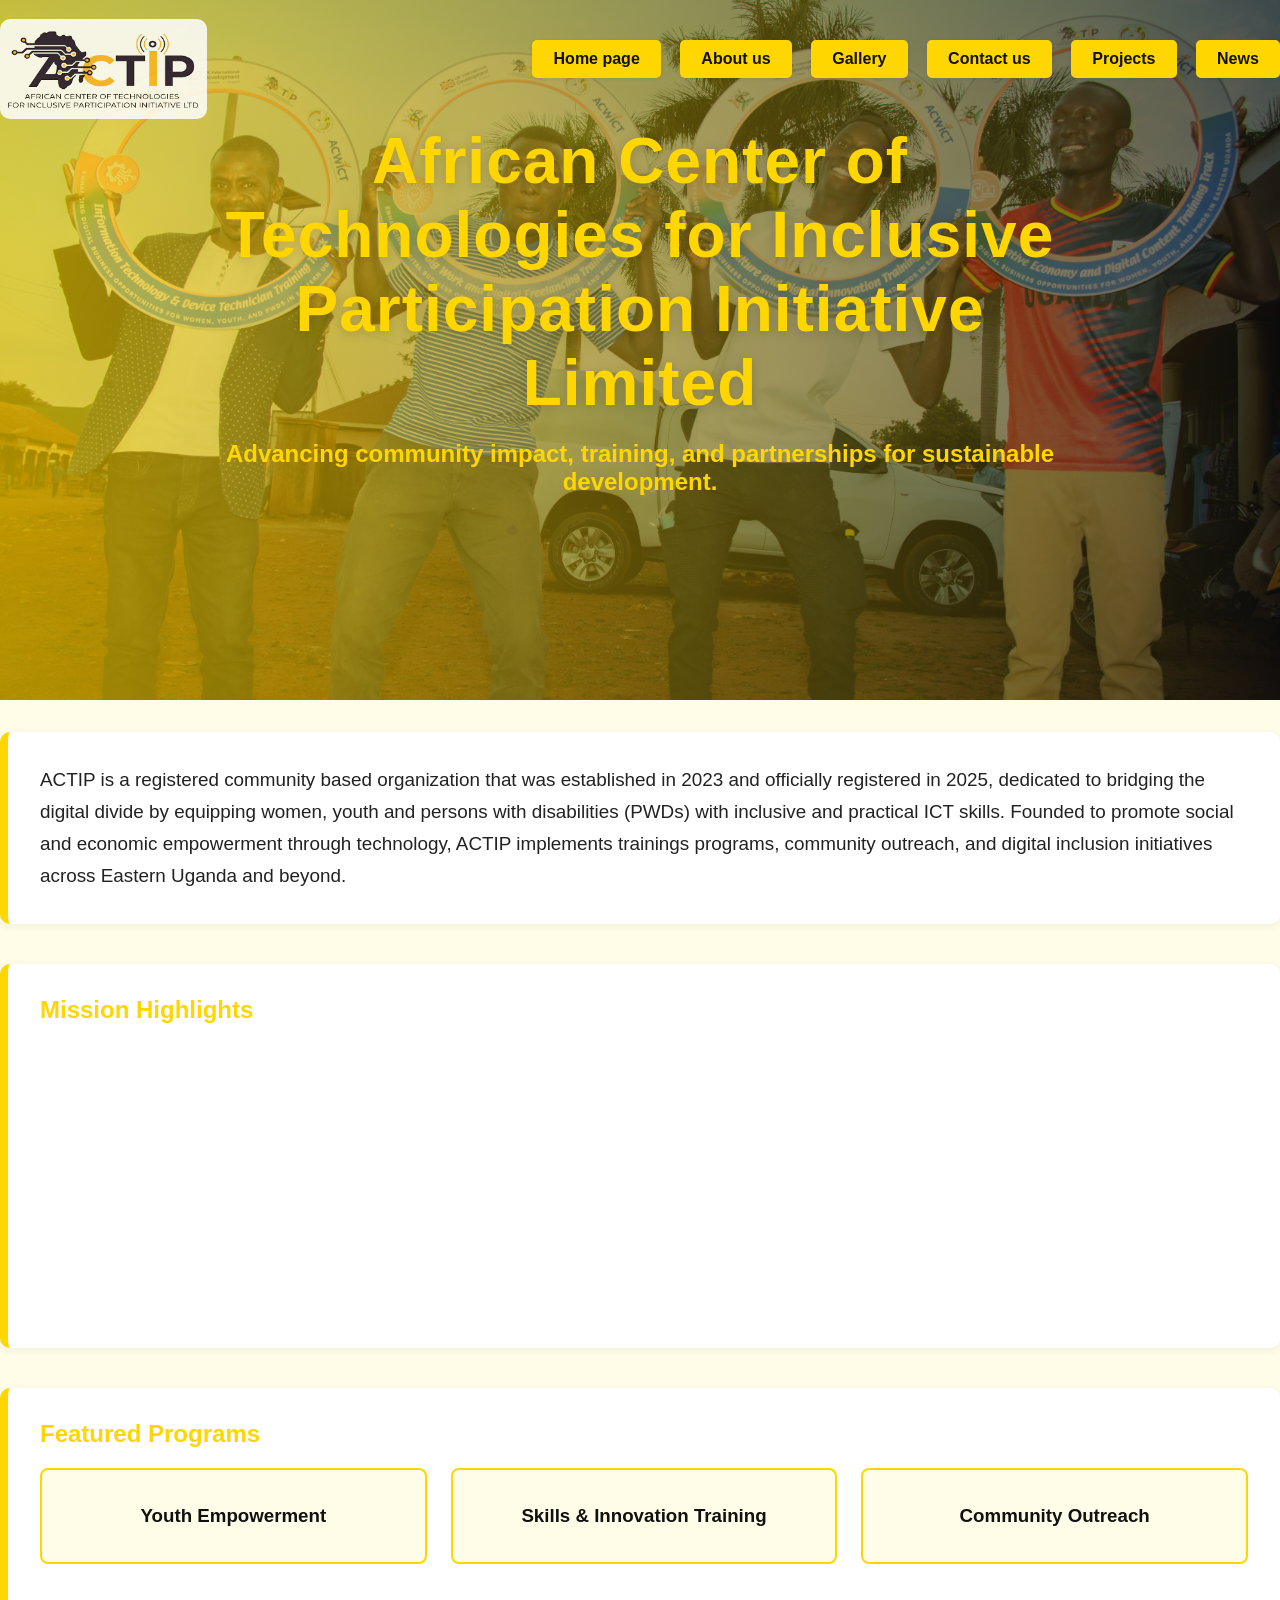
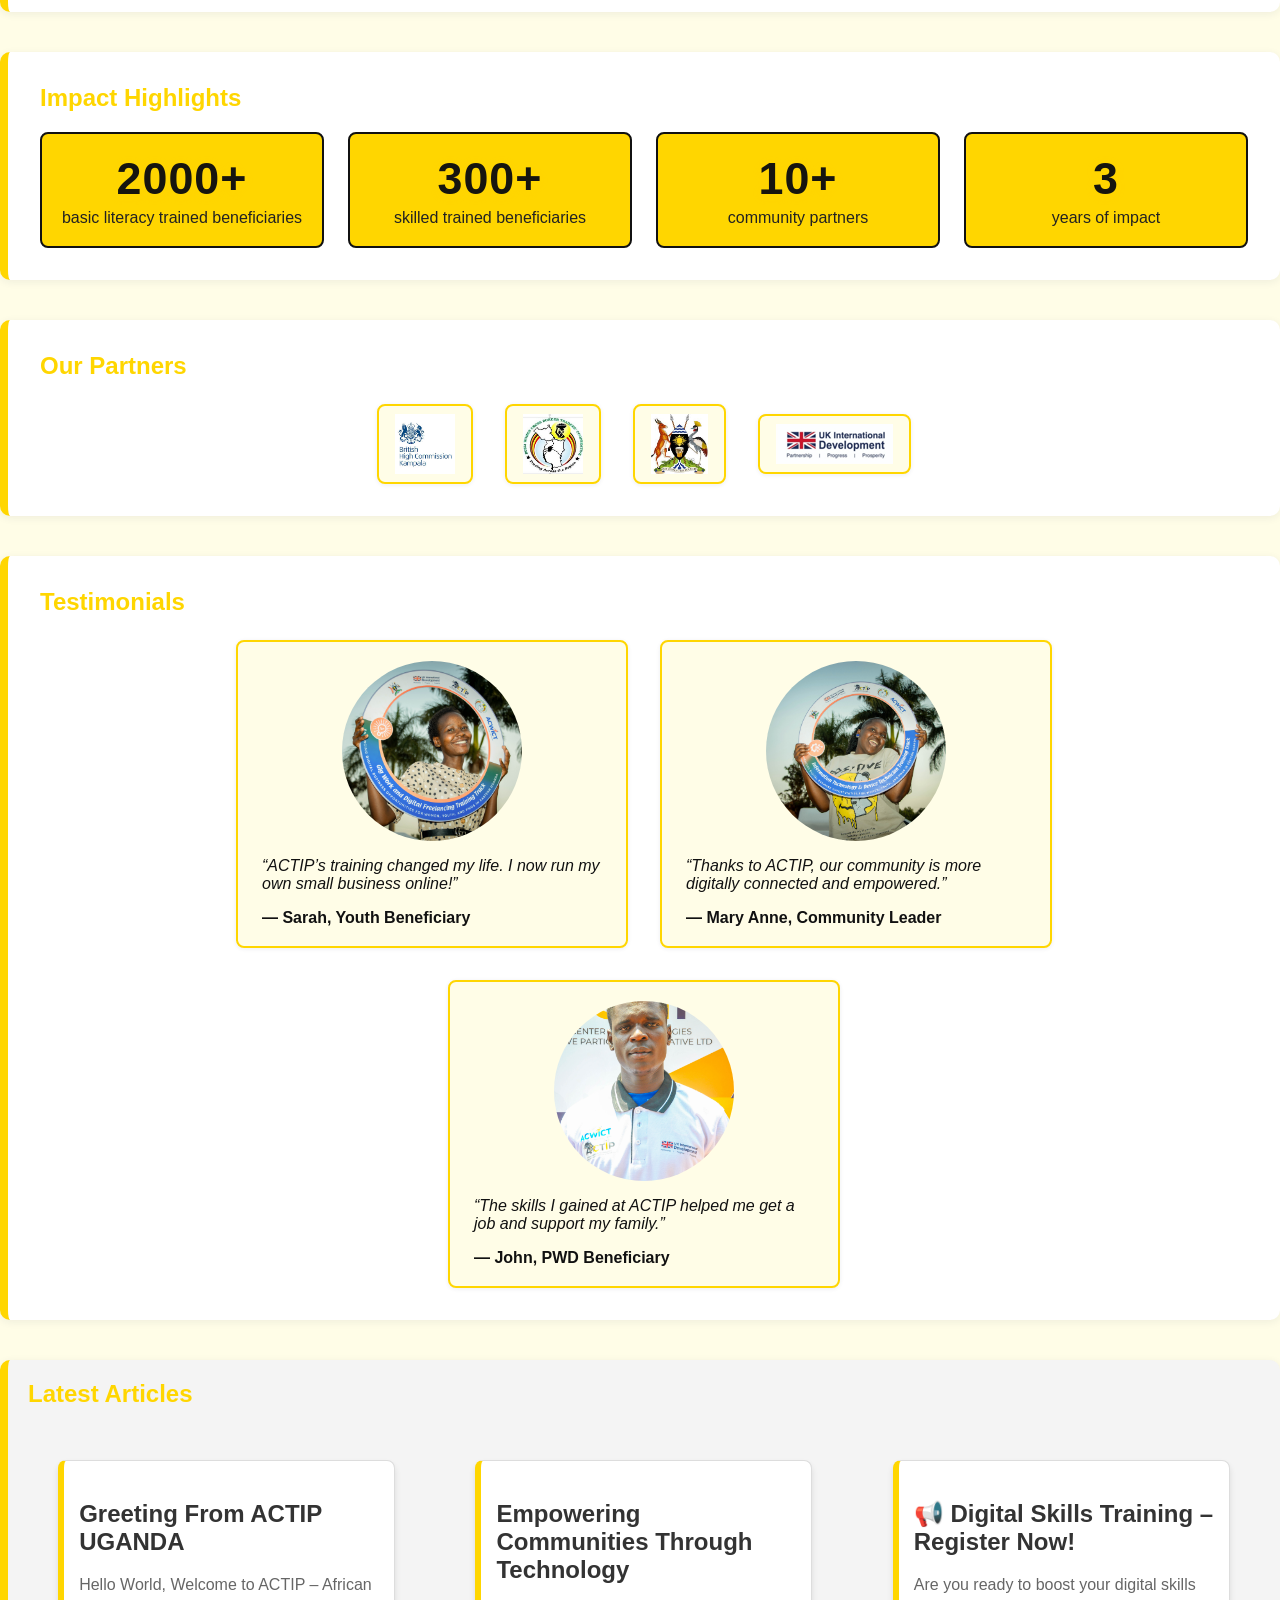
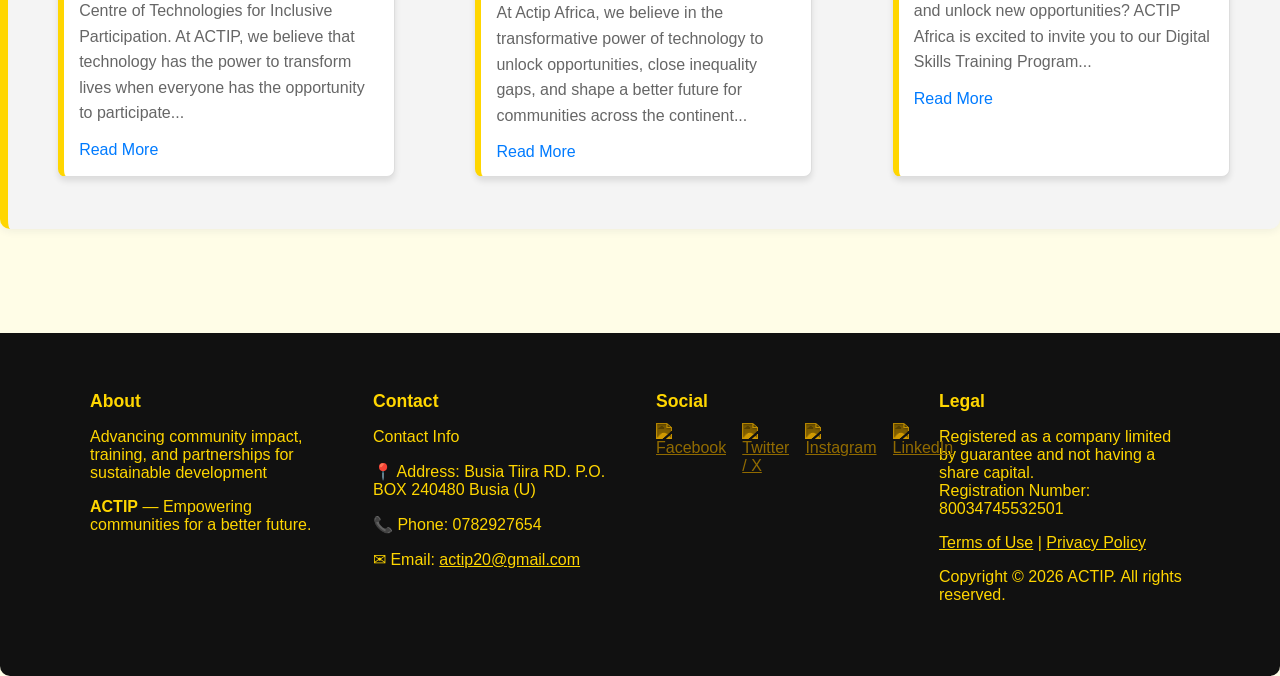
==== commit 775f2f70: "Today's commits" ====
--- a/index.html
+++ b/index.html
@@ -23,6 +23,8 @@
                         <a href="about.html" class="nav-btn">About us</a>
                         <a href="gallery.html" class="nav-btn">Gallery</a>
                         <a href="contact-us.html" class="nav-btn">Contact us</a>
+                        <a href="projects.html" class="nav-btn">Projects</a>
+                        <a href="news.html" class="nav-btn">News</a>
                     </nav>
                 </div>
                 <div class="container">
@@ -147,24 +149,47 @@
                 <img src="Images/BHCK.jfif" alt="British High Commission Kampala logo">
                 <img src="Images/Cross border.jfif" alt="Busia WomenCross Border logo">
                 <img src="Images/Uganda.jfif" alt="Uganda logo">
-                <img src="Images/Partner4.jfif" alt="Partner 4 logo">
+                <img src="Images/UK.png" alt="British High Commission logo">
             </div>
         </section>
         <section class="testimonials">
             <h2>Testimonials</h2>
             <div class="testimonials-list">
                 <div class="testimonial">
+                    <img src="Images/test1.JPG" alt="Sarah photo" class="testimonial-img" style="width:180px;height:180px;border-radius:50%;object-fit:cover;margin-bottom:0.5rem;">
                     <p>“ACTIP’s training changed my life. I now run my own small business online!”</p>
                     <span class="author">— Sarah, Youth Beneficiary</span>
                 </div>
                 <div class="testimonial">
+                    <img src="Images/test2.JPG" alt="Mary Anne photo" class="testimonial-img" style="width:180px;height:180px;border-radius:50%;object-fit:cover;margin-bottom:0.5rem;">
                     <p>“Thanks to ACTIP, our community is more digitally connected and empowered.”</p>
-                    <span class="author">— Mr. Okello, Community Leader</span>
+                    <span class="author">— Mary Anne, Community Leader</span>
                 </div>
                 <div class="testimonial">
+                    <img src="Images/test3.JPG" alt="John photo" class="testimonial-img" style="width:180px;height:180px;border-radius:50%;object-fit:cover;margin-bottom:0.5rem;">
                     <p>“The skills I gained at ACTIP helped me get a job and support my family.”</p>
                     <span class="author">— John, PWD Beneficiary</span>
                 </div>
+            </div>
+        </section>
+        <section class="latest-articles">
+            <h2>Latest Articles</h2>
+            <div class="articles-list">
+                <article class="article-card">
+                    <h3>Greeting From ACTIP UGANDA</h3>
+                    <p>Hello World, Welcome to ACTIP – African Centre of Technologies for Inclusive Participation. At ACTIP, we believe that technology has the power to transform lives when everyone has the opportunity to participate...</p>
+                    <a href="article1.html" class="read-more">Read More</a>
+                </article>
+                <article class="article-card">
+                    <h3>Empowering Communities Through Technology</h3>
+                    <p>At Actip Africa, we believe in the transformative power of technology to unlock opportunities, close inequality gaps, and shape a better future for communities across the continent...</p>
+                    <a href="article2.html" class="read-more">Read More</a>
+                </article>
+                <article class="article-card">
+                    <h3>📢 Digital Skills Training – Register Now!</h3>
+                    <p>Are you ready to boost your digital skills and unlock new opportunities? ACTIP Africa is excited to invite you to our Digital Skills Training Program...</p>
+                    <a href="article3.html" class="read-more">Read More</a>
+                </article>
             </div>
         </section>
     </main>
--- a/styles.css
+++ b/styles.css
@@ -12,6 +12,23 @@
     padding: 0;
 }
 
+/* Black-yellow hero style for non-home page headers. */
+.subpage-header {
+    background: linear-gradient(115deg, #111 0%, #222 48%, #FFD600 100%);
+    color: #FFD600;
+    padding-bottom: 1.4rem;
+    box-shadow: 0 10px 20px rgba(17, 17, 17, 0.2);
+}
+
+.subpage-header .container {
+    padding-bottom: 0.6rem;
+}
+
+.subpage-header h1 {
+    color: #FFD600;
+    text-shadow: 0 3px 12px rgba(17, 17, 17, 0.35);
+}
+
 header h1 {
     font-size: 4.0rem;
     font-weight: 800;
@@ -29,6 +46,12 @@
     margin-left: auto;
     margin-bottom: 1.2rem;
 }
+
+/* Apply top spacing on pages where nav is a direct child of header. */
+header > .main-nav {
+    padding-top: 2.5rem;
+}
+
 .main-nav .nav-btn {
     background: #FFD600;
     color: #111;
@@ -102,7 +125,7 @@
     z-index: 3;
     width: 100vw;
     height: 100%;
-    background: linear-gradient(90deg, #FFD600cc 0%, #111cc 100%);
+    background: transparent;
     padding-top: 2.5rem;
     padding-bottom: 1.2rem;
     display:flex;
@@ -374,6 +397,12 @@
     font-style: normal;
     font-size: 1rem;
 }
+.testimonial-img {
+    display: block;
+    margin-left: auto;
+    margin-right: auto;
+}
+
 @media (max-width: 700px) {
     .partners-logos, .testimonials-list {
         flex-direction: column;
@@ -519,6 +548,43 @@
     .contact-form-card {
         padding: 1.2rem 0.5rem;
     }
+}
+
+/* Projects Page Styles */
+.project-list {
+    display: flex;
+    flex-wrap: wrap;
+    gap: 2rem;
+    justify-content: center;
+    margin-top: 2rem;
+}
+.project-card {
+    background: #fffde7;
+    border-radius: 10px;
+    box-shadow: 0 2px 8px rgba(30,40,90,0.07);
+    padding: 1.5rem;
+    flex: 1 1 260px;
+    max-width: 320px;
+    min-width: 220px;
+    border-left: 6px solid #FFD600;
+}
+
+.project-card img {
+    width: 100%;
+    height: auto;
+    border-bottom: 1px solid #ddd;
+}
+
+.project-card h3 {
+    font-size: 1.5rem;
+    margin: 10px 0;
+    color: #333;
+}
+
+.project-card p {
+    font-size: 1rem;
+    color: #666;
+    padding: 0 15px 15px;
 }
 
 /* footer section Styles */
@@ -586,3 +652,165 @@
         grid-template-columns: 1fr;
     }
 }
+
+/* Styles for news cards */
+.news-section {
+    display: flex;
+    flex-wrap: wrap;
+    gap: 20px;
+    justify-content: center;
+    margin: 20px 0;
+}
+
+.news-item {
+    background-color: #f9f9f9;
+    border: 1px solid #ddd;
+    border-radius: 8px;
+    box-shadow: 0 4px 6px rgba(0, 0, 0, 0.1);
+    overflow: hidden;
+    text-align: left;
+    width: 300px;
+    padding: 15px;
+}
+
+.news-item h3 {
+    font-size: 1.2rem;
+    color: #555;
+    margin-bottom: 5px;
+}
+
+.news-item h2 {
+    font-size: 1.5rem;
+    color: #333;
+    margin: 10px 0;
+}
+
+.news-item p {
+    font-size: 1rem;
+    color: #666;
+    margin-bottom: 10px;
+}
+
+.news-item strong {
+    color: #333;
+}
+
+/* Styles for article cards on the homepage */
+.latest-articles {
+    padding: 20px;
+    background-color: #f4f4f4;
+}
+
+.articles-list {
+    display: flex;
+    flex-wrap: wrap;
+    gap: 20px;
+    justify-content: center;
+}
+
+.article-card {
+    background-color: #fff;
+    border: 1px solid #ddd;
+    border-radius: 8px;
+    box-shadow: 0 4px 6px rgba(0, 0, 0, 0.1);
+    overflow: hidden;
+    text-align: left;
+    width: 300px;
+    padding: 15px;
+    border-left: 6px solid #FFD600;
+}
+
+.article-card h3 {
+    font-size: 1.5rem;
+    color: #333;
+    margin-bottom: 10px;
+}
+
+.article-card p {
+    font-size: 1rem;
+    color: #666;
+    margin-bottom: 15px;
+}
+
+.article-card .read-more {
+    font-size: 1rem;
+    color: #007BFF;
+    text-decoration: none;
+}
+
+.article-card .read-more:hover {
+    text-decoration: underline;
+}
+
+/* Styling for article pages */
+article {
+    max-width: 800px;
+    margin: 2rem auto;
+    padding: 1.5rem;
+    background: #fff;
+    border: 1px solid #ddd;
+    border-radius: 8px;
+    box-shadow: 0 4px 6px rgba(0, 0, 0, 0.1);
+    border-left: 6px solid #FFD600;
+}
+
+article h1 {
+    font-size: 2.5rem;
+    color: #333;
+    margin-bottom: 1rem;
+}
+
+article p {
+    font-size: 1.2rem;
+    line-height: 1.6;
+    color: #555;
+    margin-bottom: 1rem;
+}
+
+article strong {
+    color: #000;
+}
+
+/* Center the comment form on article pages */
+.comments-section {
+    display: flex;
+    flex-direction: column;
+    align-items: center;
+    margin: 2rem 0;
+}
+
+.comment-form {
+    width: 100%;
+    max-width: 500px;
+    background: #fff;
+    border: 1px solid #ddd;
+    border-radius: 8px;
+    box-shadow: 0 2px 8px rgba(0,0,0,0.07);
+    padding: 1.5rem;
+    display: flex;
+    flex-direction: column;
+    align-items: center;
+}
+
+.comment-form label,
+.comment-form input,
+.comment-form textarea {
+    width: 100%;
+    margin-bottom: 1rem;
+}
+
+.comment-form button {
+    align-self: flex-end;
+    padding: 0.5rem 1.5rem;
+    background: #FFD600;
+    color: #111;
+    border: none;
+    border-radius: 4px;
+    font-weight: bold;
+    cursor: pointer;
+    transition: background 0.2s;
+}
+
+.comment-form button:hover {
+    background: #ffea00;
+}
